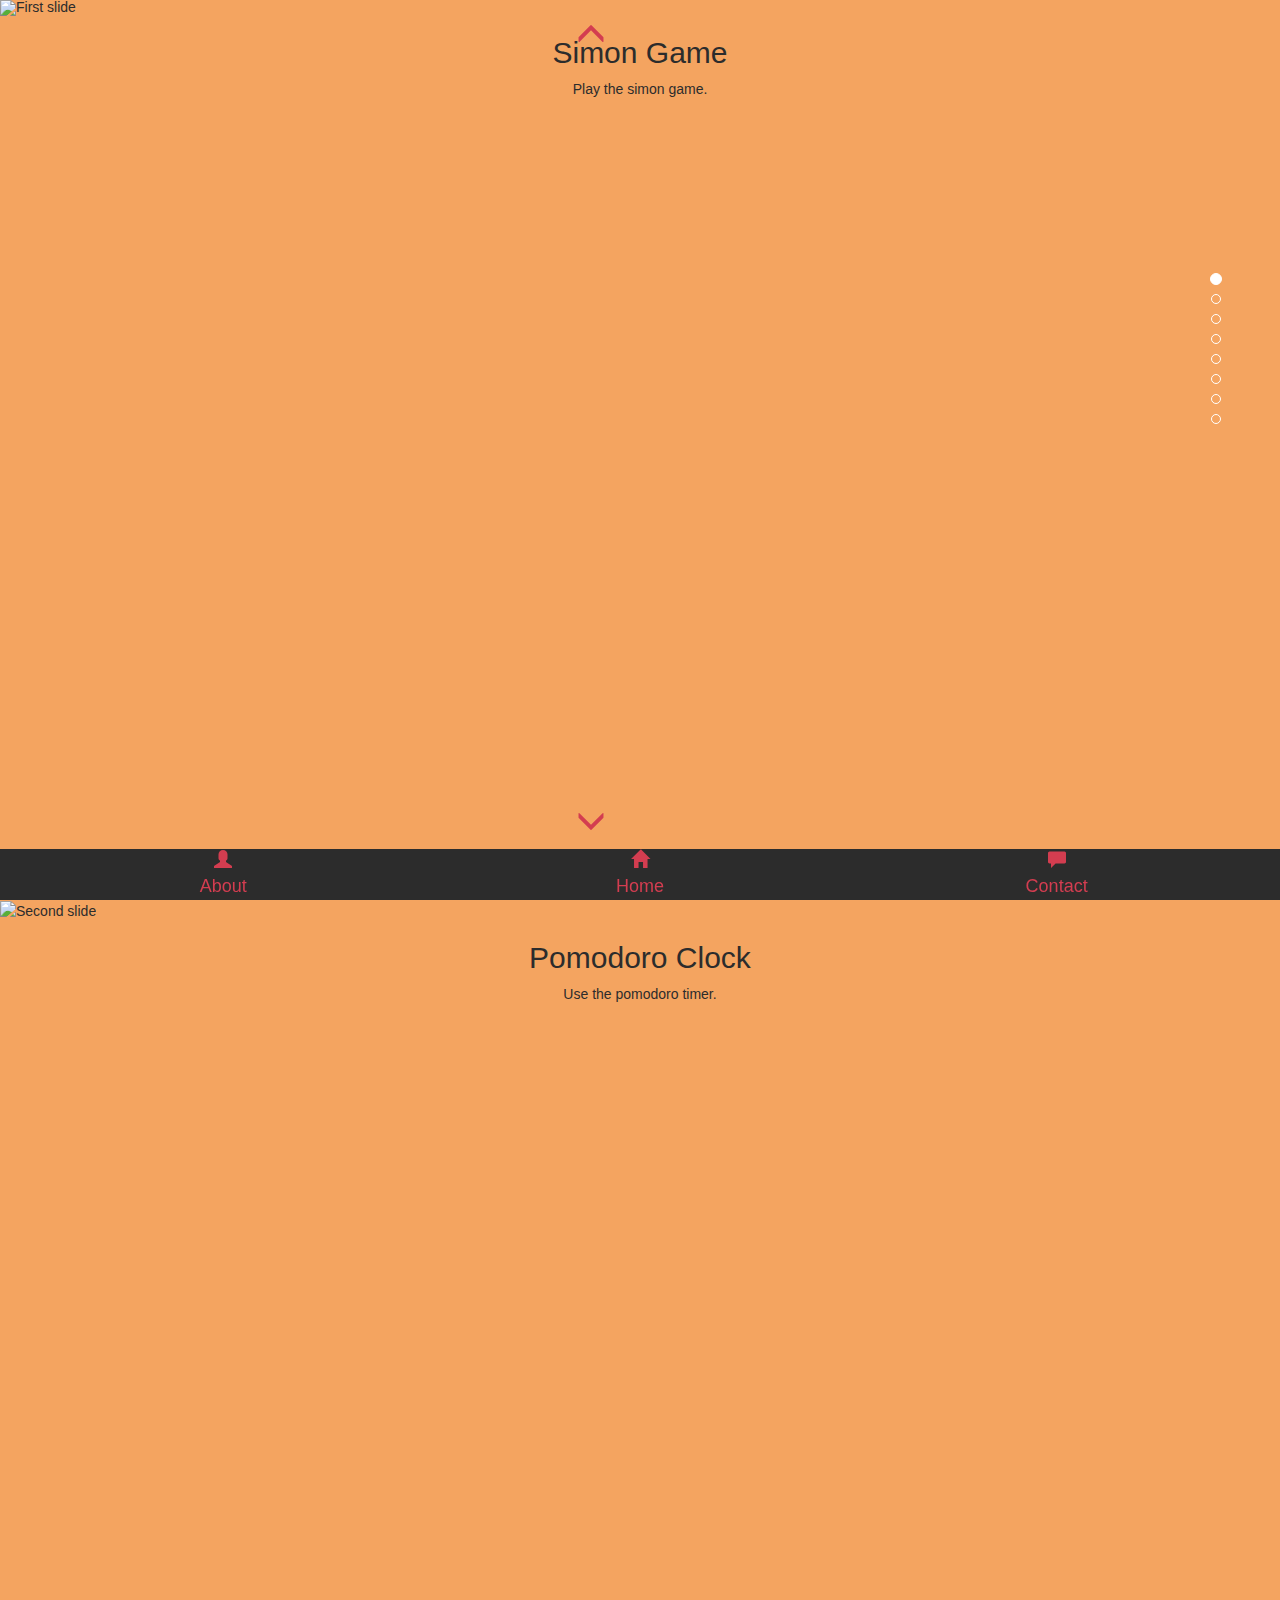
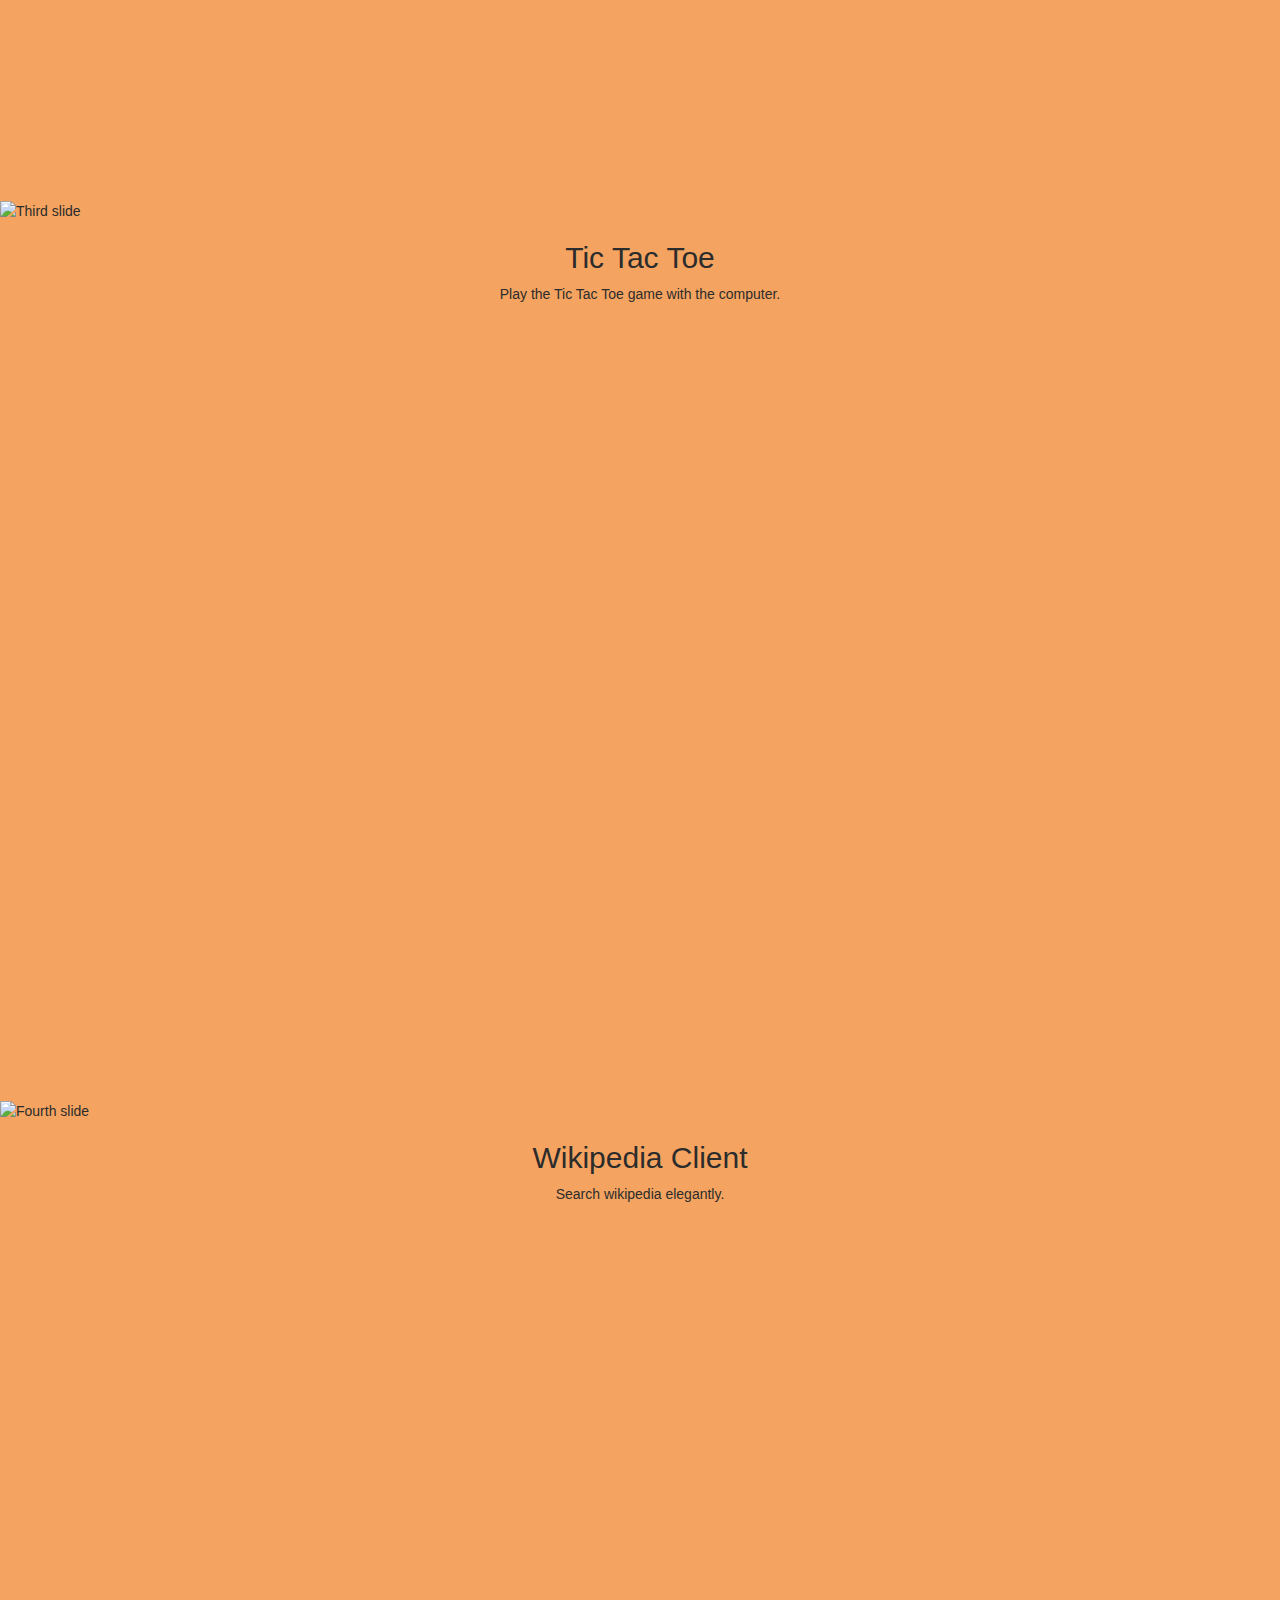
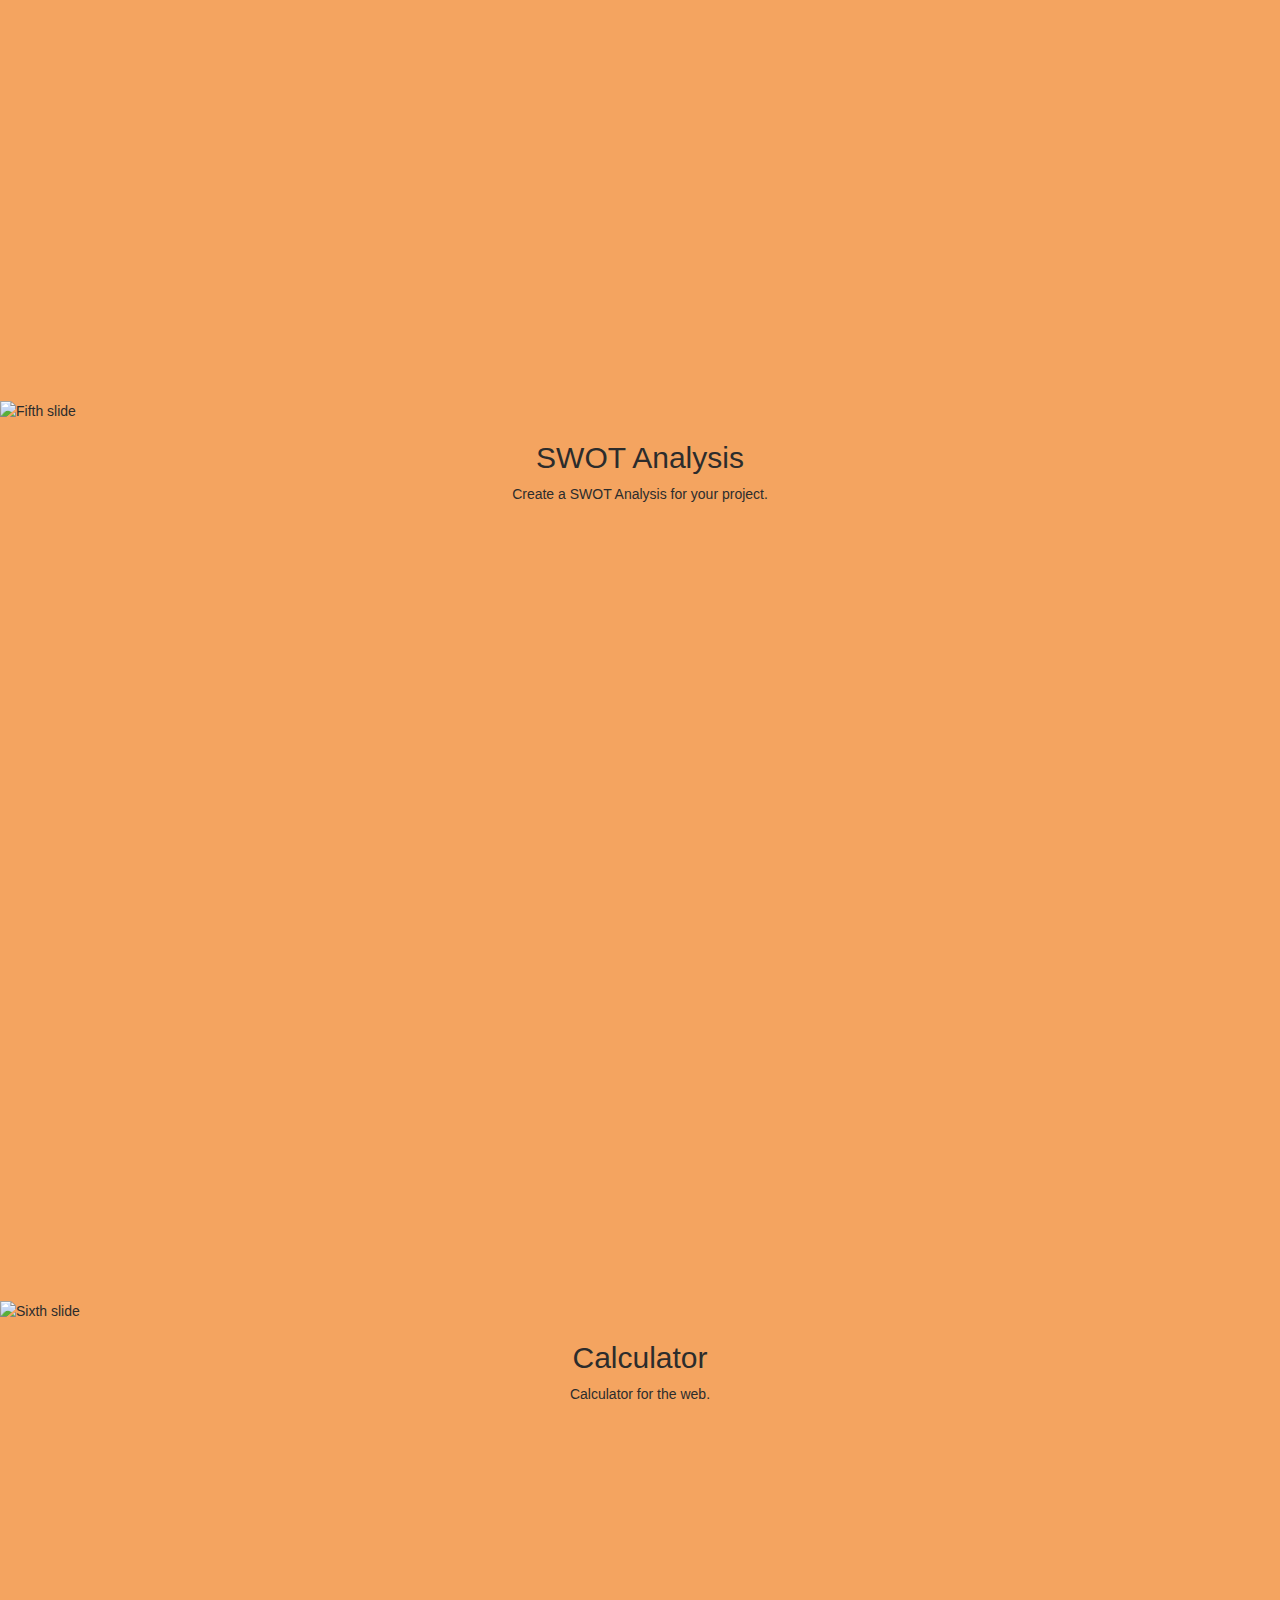
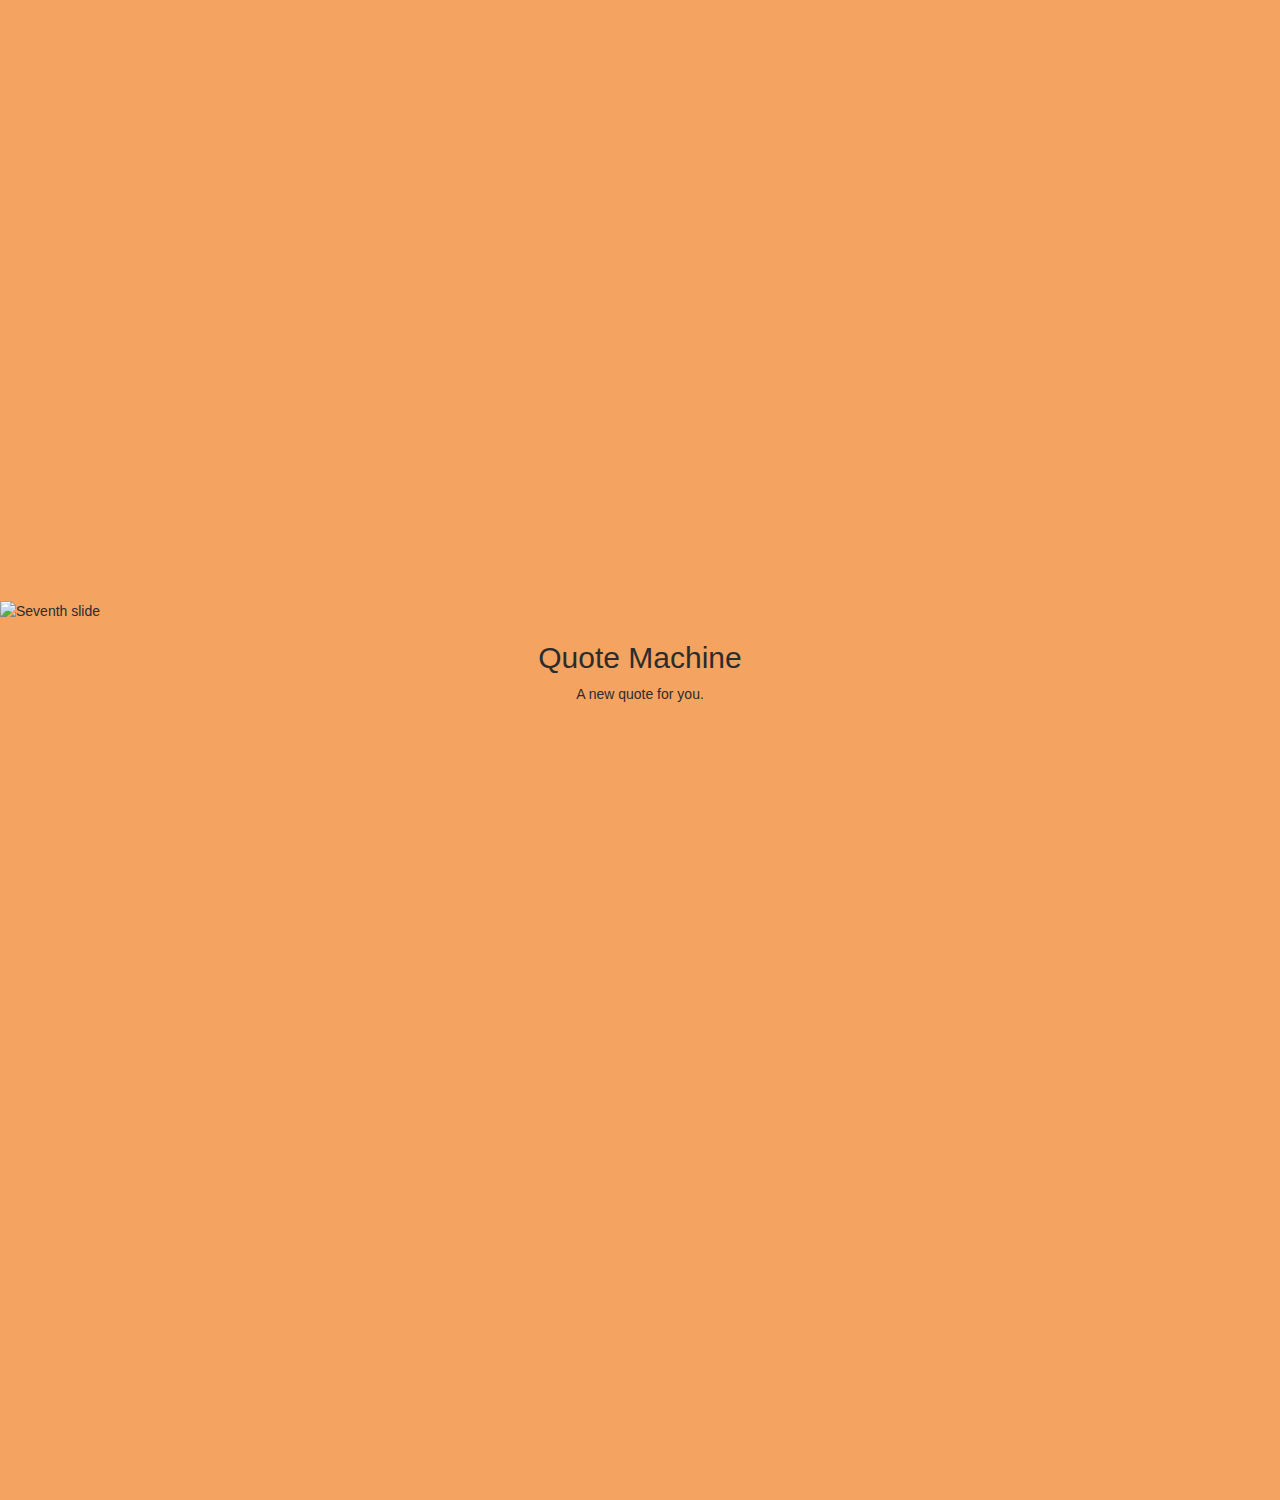
==== Projects/projects.html @ 90e14164 "Initiated the projects Page" ====
<!DOCTYPE html>
<html lang="en">  
    <head>
        <meta charset="utf-8"/>
        <meta name="viewport" content="width=device-width, initial-scale=1 user-scalable=no"/>
        <title>Rahul Gupta | Projects</title>
        <link rel="stylesheet" href="../Frameworks/bootstrap/css/bootstrap.min.css">
        <link rel="stylesheet" href="projectStyle.css">
    </head>
    <body>
        <div id="particles-js"></div>

        <div id="display" class="carousel slide" data-ride="carousel">
            <ol class="carousel-indicators">
                <li data-target="#carouselExampleIndicators" data-slide-to="0" class="active"></li><br/>
                <li data-target="#carouselExampleIndicators" data-slide-to="1"></li><br/>
                <li data-target="#carouselExampleIndicators" data-slide-to="2"></li><br/>
                <li data-target="#carouselExampleIndicators" data-slide-to="3"></li><br/>
                <li data-target="#carouselExampleIndicators" data-slide-to="4"></li><br/>
                <li data-target="#carouselExampleIndicators" data-slide-to="5"></li><br/>
                <li data-target="#carouselExampleIndicators" data-slide-to="6"></li><br/>
                <li data-target="#carouselExampleIndicators" data-slide-to="7"></li><br/>
            </ol>
            <div class="carousel-inner" role="listbox">
                <div class="item active">
                    <img class="d-block img-fluid" src="..." alt="First slide">
                    <div id="detail">
                        <h2>Simon Game</h2>
                        <p>Play the simon game.</p>
                    </div>
                </div>
                <div class="carousel-item">
                    <img class="d-block img-fluid" src="..." alt="Second slide">
                    <div id="detail">
                        <h2>Pomodoro Clock</h2>
                        <p>Use the pomodoro timer.</p>
                    </div>
                </div>
                <div class="carousel-item">
                    <img class="d-block img-fluid" src="..." alt="Third slide">
                    <div id="detail">
                        <h2>Tic Tac Toe</h2>
                        <p>Play the Tic Tac Toe game with the computer.</p>
                    </div>
                </div>
                <div class="carousel-item">
                    <img class="d-block img-fluid" src="..." alt="Fourth slide">
                    <div id="detail">
                        <h2>Wikipedia Client</h2>
                        <p>Search wikipedia elegantly.</p>
                    </div>
                </div>
                <div class="carousel-item">
                    <img class="d-block img-fluid" src="..." alt="Fifth slide">
                    <div id="detail">
                        <h2>SWOT Analysis</h2>
                        <p>Create a SWOT Analysis for your project.</p>
                    </div>
                </div>
                <div class="carousel-item">
                    <img class="d-block img-fluid" src="..." alt="Sixth slide">
                    <div id="detail">
                        <h2>Calculator</h2>
                        <p>Calculator for the web.</p>
                    </div>
                </div>
                <div class="carousel-item">
                    <img class="d-block img-fluid" src="..." alt="Seventh slide">
                    <div id="detail">
                        <h2>Quote Machine</h2>
                        <p>A new quote for you.</p>
                    </div>
                </div>
            </div>
            <a class="carousel-control-prev" href="#carouselExampleIndicators" role="button" data-slide="prev">
                <span class="carousel-control-prev-icon glyphicon glyphicon-menu-up" aria-hidden="true"></span>
                <span class="sr-only">Previous</span>
            </a>
            <a class="carousel-control-next" href="#carouselExampleIndicators" role="button" data-slide="next">
                <span class="carousel-control-next-icon glyphicon glyphicon-menu-down" aria-hidden="true"></span>
                <span class="sr-only">Next</span>
            </a>
        </div>

        <div id="navigation" class="col-xs-12">
            <a href="../About/about.html"><div id="about" class="col-xs-4"><span class="glyphicon glyphicon-user" aria-label="About"></span><br/>About</div></a>
            <a href="../index.html"><div id="home" class="col-xs-4"><span class="glyphicon glyphicon-home" aria-label="Home"></span><br/>Home</div></a>
            <a href="../Contact/contact.html"><div id="contact" class="col-xs-4"><span class="glyphicon glyphicon-comment" aria-label="Contact"></span><br/>Contact</div></a>
        </div>

        <script src="https://code.jquery.com/jquery-2.2.4.min.js" integrity="sha256-BbhdlvQf/xTY9gja0Dq3HiwQF8LaCRTXxZKRutelT44=" crossorigin="anonymous"></script>
        <script src="../Frameworks/bootstrap/js/bootstrap.min.js"></script>
        <script src="../Frameworks/particles.js-master/particles.min.js"></script>
        <script src="../particle.js"></script>
    </body>
</html>
---- Projects/projectStyle.css ----
html, body {
  background: #d33d50;
  color: #2c2c2c;
  font-family: 'Lucida Sans', 'Lucida Sans Regular', 'Lucida Grande', 'Lucida Sans Unicode', Geneva, Verdana, sans-serif;
  position: relative; }

#particles-js {
  width: 100vw;
  height: 100vh;
  z-index: 1; }

a, a:hover, a:visited, a:active {
  text-decoration: none;
  color: #d33d50;
  background: #2c2c2c; }

#display {
  position: absolute;
  top: 0%; }

.carousel-indicators:first-child {
  position: fixed;
  left: 95%;
  top: 30%; }

.carousel-inner > div {
  display: block; }

.carousel-item, .item {
  width: 100vw;
  height: 100vh;
  background-color: sandybrown; }

.carousel-control-prev {
  position: fixed;
  top: 2%;
  left: 45%;
  background-color: rgba(1, 1, 1, 0);
  font-size: 30px; }

.carousel-control-next {
  position: fixed;
  bottom: 6%;
  left: 45%;
  background-color: rgba(1, 1, 1, 0);
  font-size: 30px; }

.carousel-control-next:hover, .carousel-control-prev:hover {
  animation: pop 300ms ease-in-out forwards; }

@keyframes pop {
  0% {
    transform: scale(1);
    background-color: rgba(1, 1, 1, 0); }
  100% {
    transform: scale(1.2);
    text-shadow: 0px 0px 3px #2c2c2c;
    background-color: rgba(1, 1, 1, 0); } }
#detail h2, #detail p {
  text-align: center; }

#navigation {
  text-align: center;
  position: fixed;
  bottom: 0%;
  background: #2c2c2c;
  color: #d33d50; }

#navigation > a > div:hover {
  background: #2c2c2c;
  animation: popOut 200ms ease-in-out forwards; }

@keyframes popOut {
  0% {
    transform: scale(1); }
  100% {
    transform: scale(1.2);
    box-shadow: 0px -3px 5px black; } }
@media only screen and (min-width: 320px) {
  #navigation {
    font-size: 16px; }

  #title {
    font-size: 50px;
    text-shadow: 2px 3px 6px black; }

  #dev {
    font-size: 30px;
    box-shadow: 2px 3px 6px black; } }
@media only screen and (min-width: 768px) {
  #navigation {
    font-size: 18px; }

  #title {
    font-size: 60px;
    top: 39%; }

  #dev {
    font-size: 35px;
    top: 51%; } }

/*# sourceMappingURL=projectStyle.css.map */
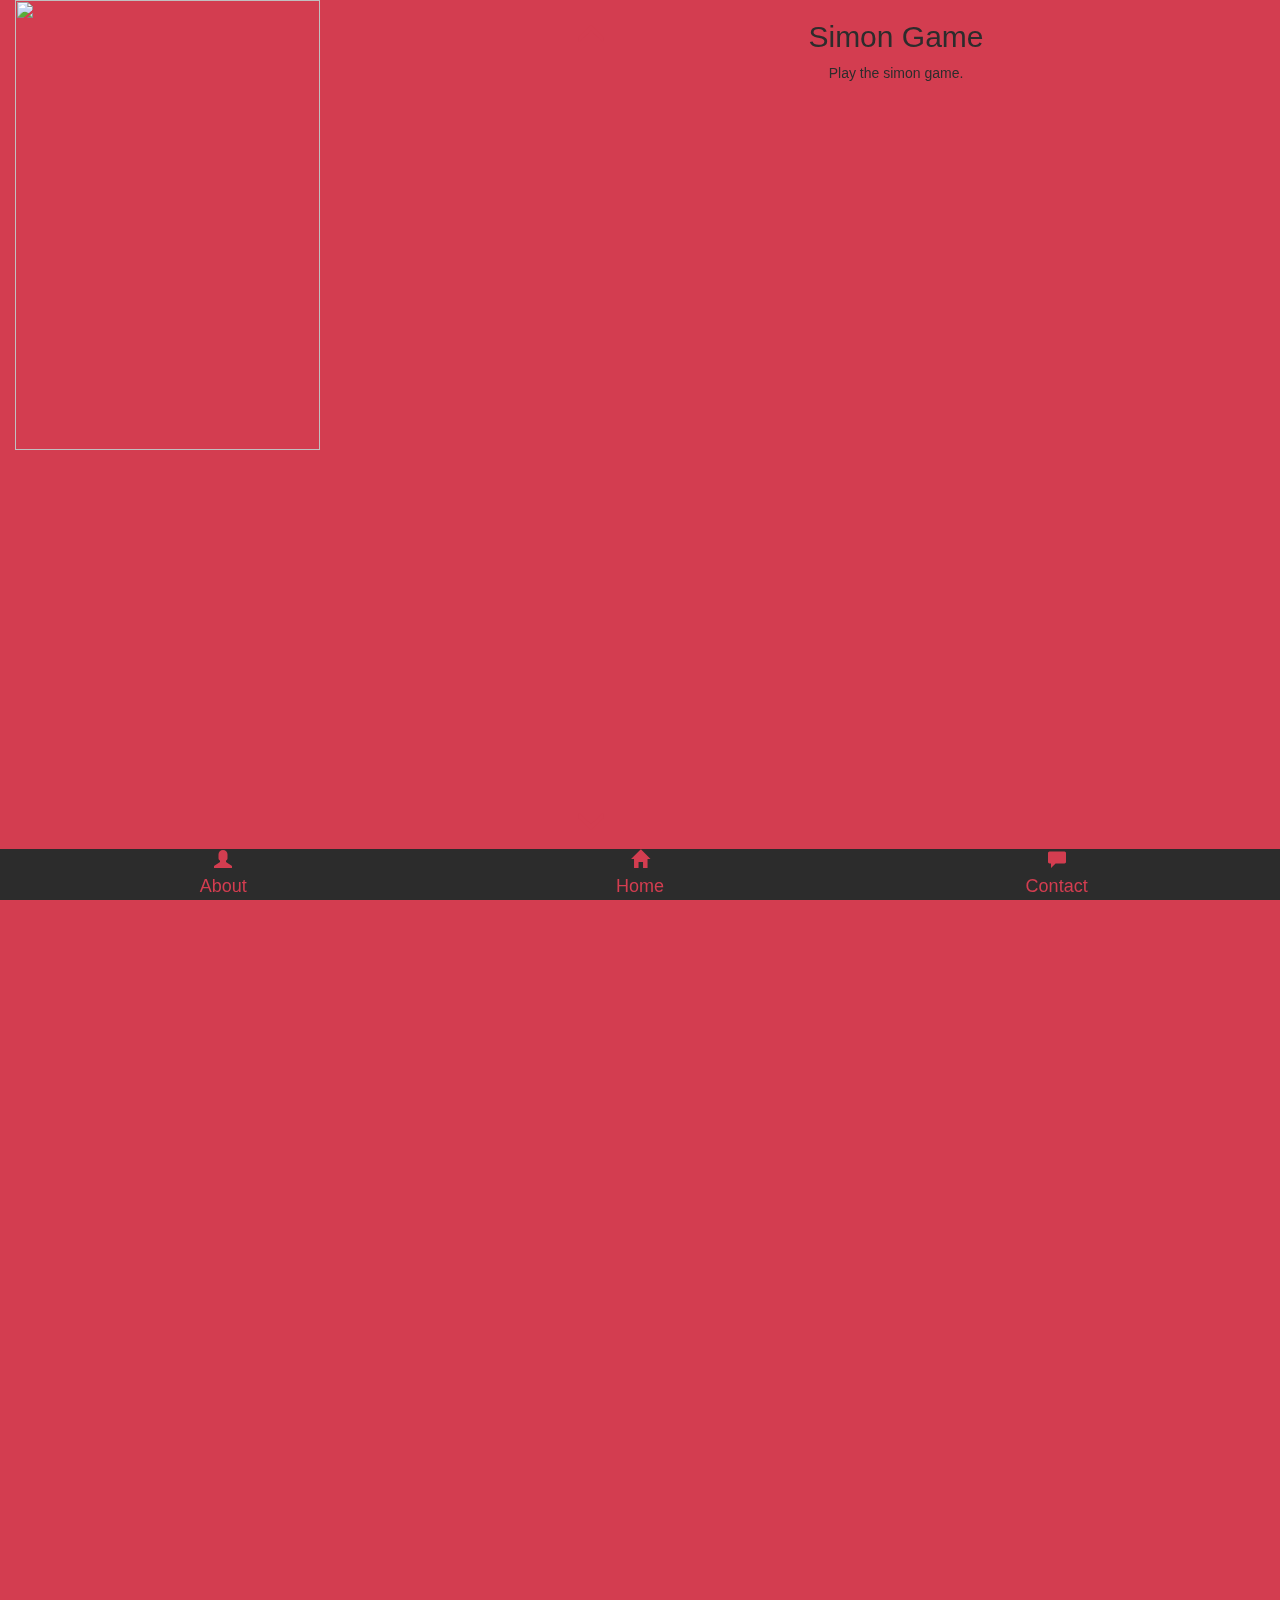
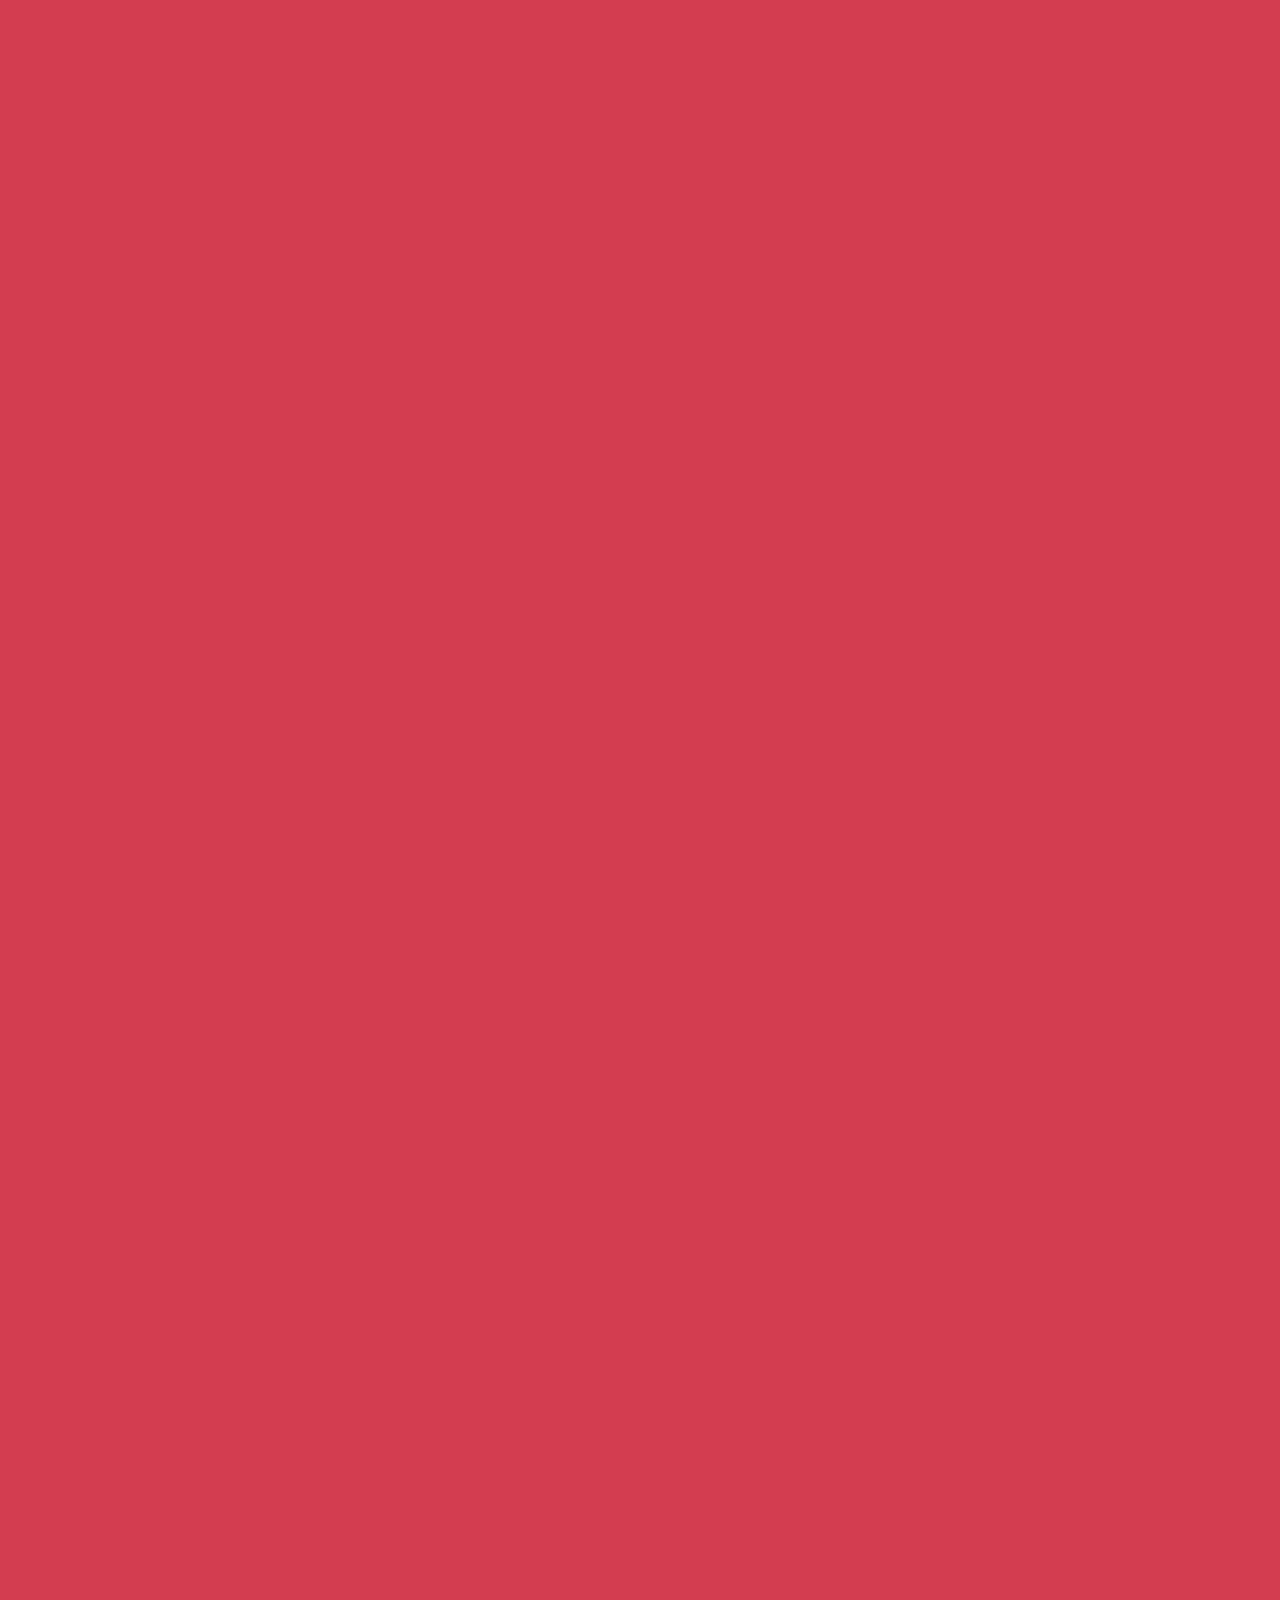
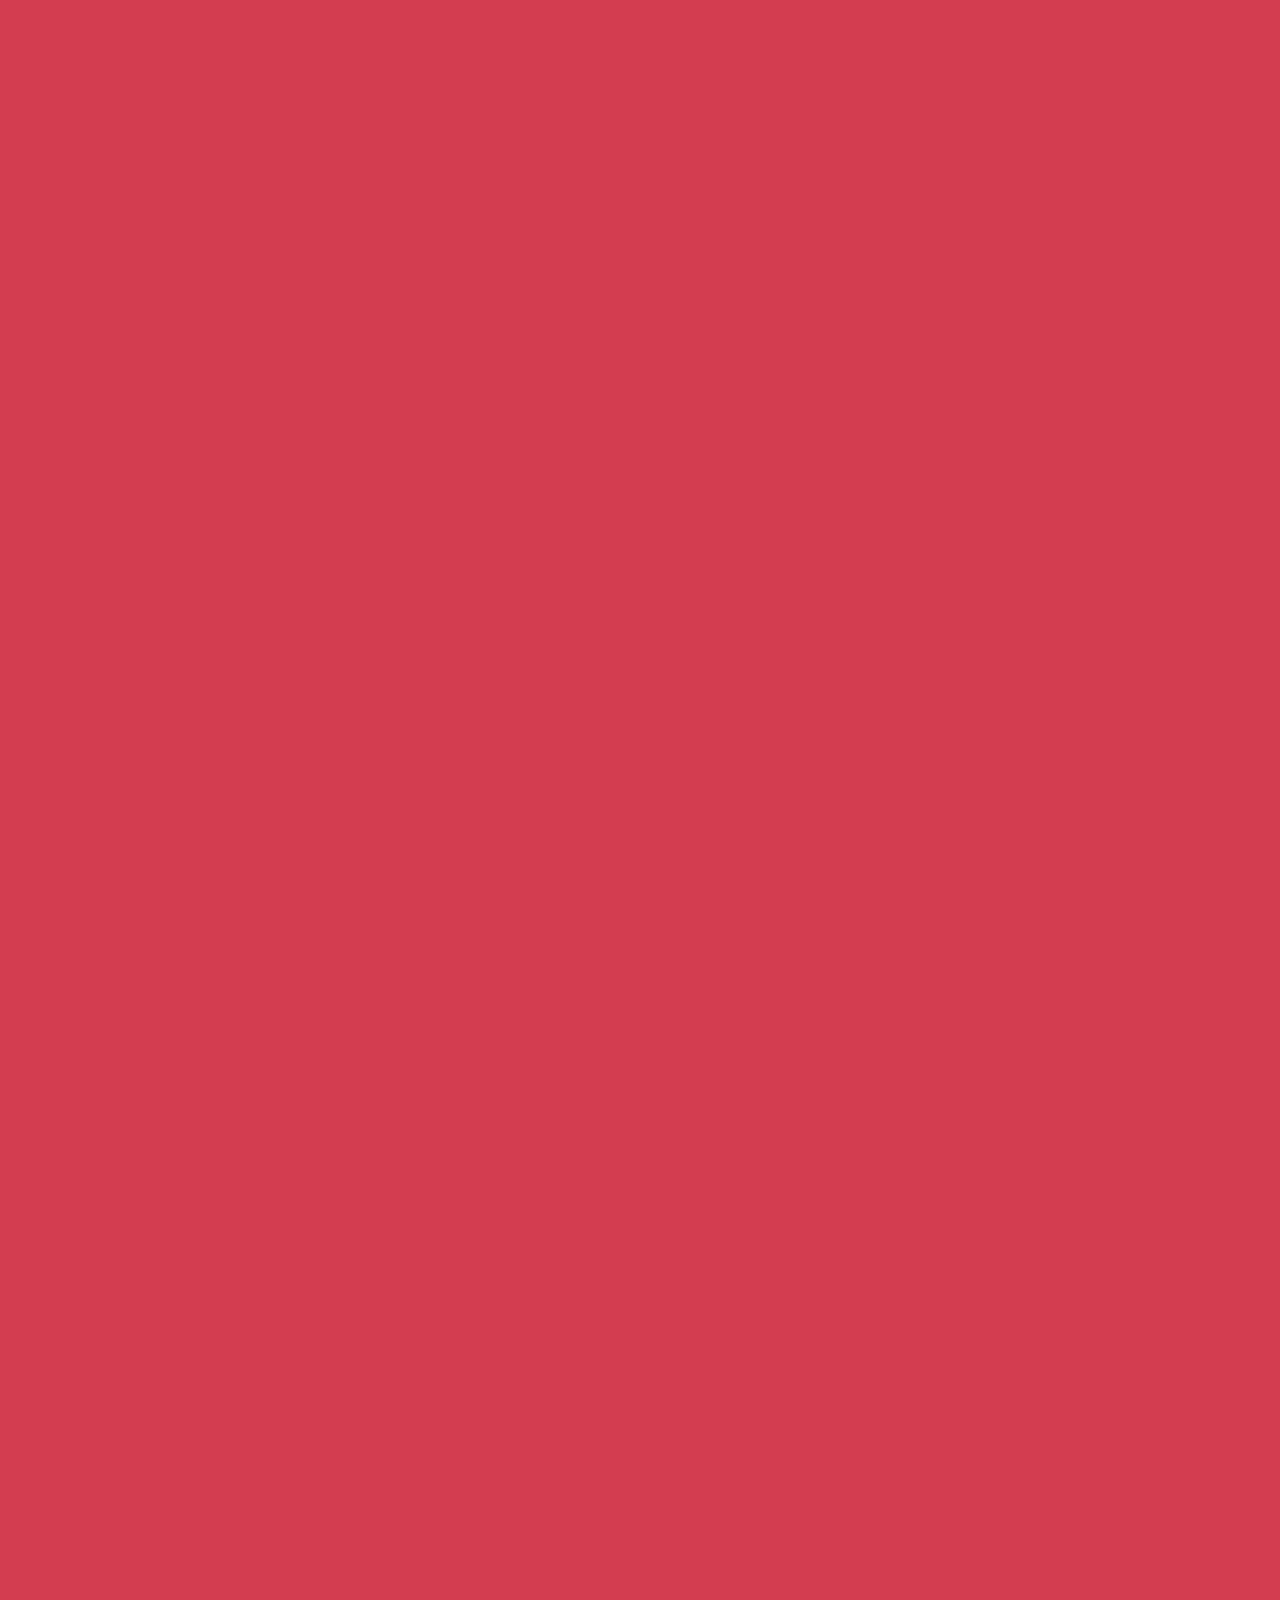
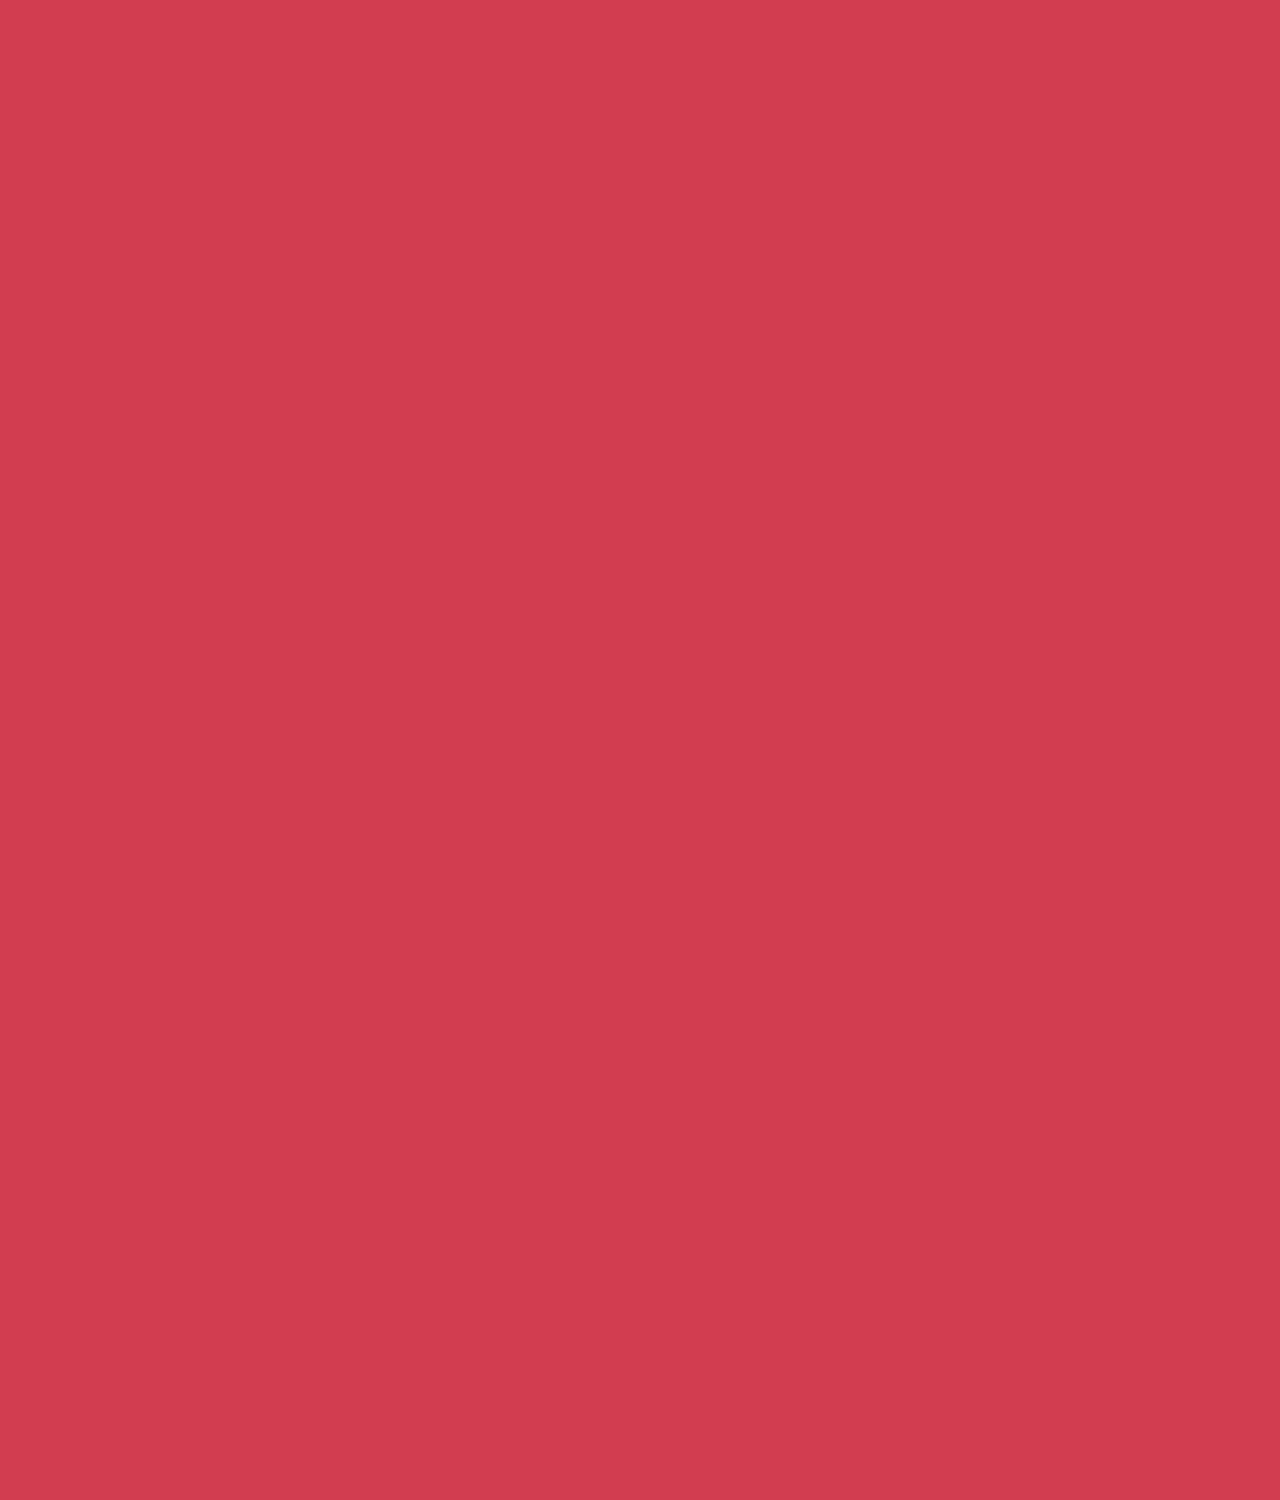
==== commit acb0152a: "Updated" ====
--- a/Projects/projects.html
+++ b/Projects/projects.html
@@ -5,82 +5,83 @@
         <meta name="viewport" content="width=device-width, initial-scale=1 user-scalable=no"/>
         <title>Rahul Gupta | Projects</title>
         <link rel="stylesheet" href="../Frameworks/bootstrap/css/bootstrap.min.css">
+        <link rel="stylesheet" href="../Frameworks/fullPage.js-master/jquery.fullPage.css">
         <link rel="stylesheet" href="projectStyle.css">
     </head>
     <body>
-        <div id="particles-js"></div>
-
-        <div id="display" class="carousel slide" data-ride="carousel">
-            <ol class="carousel-indicators">
-                <li data-target="#carouselExampleIndicators" data-slide-to="0" class="active"></li><br/>
-                <li data-target="#carouselExampleIndicators" data-slide-to="1"></li><br/>
-                <li data-target="#carouselExampleIndicators" data-slide-to="2"></li><br/>
-                <li data-target="#carouselExampleIndicators" data-slide-to="3"></li><br/>
-                <li data-target="#carouselExampleIndicators" data-slide-to="4"></li><br/>
-                <li data-target="#carouselExampleIndicators" data-slide-to="5"></li><br/>
-                <li data-target="#carouselExampleIndicators" data-slide-to="6"></li><br/>
-                <li data-target="#carouselExampleIndicators" data-slide-to="7"></li><br/>
-            </ol>
-            <div class="carousel-inner" role="listbox">
-                <div class="item active">
-                    <img class="d-block img-fluid" src="..." alt="First slide">
-                    <div id="detail">
-                        <h2>Simon Game</h2>
-                        <p>Play the simon game.</p>
-                    </div>
+        <div id="fullpage" class="display">
+            <div class="section" id="page1">
+                <div id="image">
+                    <img src="#" alt="" class="col-xs-12 col-sm-6">
                 </div>
-                <div class="carousel-item">
-                    <img class="d-block img-fluid" src="..." alt="Second slide">
-                    <div id="detail">
-                        <h2>Pomodoro Clock</h2>
-                        <p>Use the pomodoro timer.</p>
-                    </div>
-                </div>
-                <div class="carousel-item">
-                    <img class="d-block img-fluid" src="..." alt="Third slide">
-                    <div id="detail">
-                        <h2>Tic Tac Toe</h2>
-                        <p>Play the Tic Tac Toe game with the computer.</p>
-                    </div>
-                </div>
-                <div class="carousel-item">
-                    <img class="d-block img-fluid" src="..." alt="Fourth slide">
-                    <div id="detail">
-                        <h2>Wikipedia Client</h2>
-                        <p>Search wikipedia elegantly.</p>
-                    </div>
-                </div>
-                <div class="carousel-item">
-                    <img class="d-block img-fluid" src="..." alt="Fifth slide">
-                    <div id="detail">
-                        <h2>SWOT Analysis</h2>
-                        <p>Create a SWOT Analysis for your project.</p>
-                    </div>
-                </div>
-                <div class="carousel-item">
-                    <img class="d-block img-fluid" src="..." alt="Sixth slide">
-                    <div id="detail">
-                        <h2>Calculator</h2>
-                        <p>Calculator for the web.</p>
-                    </div>
-                </div>
-                <div class="carousel-item">
-                    <img class="d-block img-fluid" src="..." alt="Seventh slide">
-                    <div id="detail">
-                        <h2>Quote Machine</h2>
-                        <p>A new quote for you.</p>
-                    </div>
+                <div id="description">
+                    <h2 class="col-xs-12 col-sm-6">Simon Game</h2>
+                    <p class="col-xs-12 col-sm-6">Play the simon game.</p>
                 </div>
             </div>
-            <a class="carousel-control-prev" href="#carouselExampleIndicators" role="button" data-slide="prev">
-                <span class="carousel-control-prev-icon glyphicon glyphicon-menu-up" aria-hidden="true"></span>
-                <span class="sr-only">Previous</span>
-            </a>
-            <a class="carousel-control-next" href="#carouselExampleIndicators" role="button" data-slide="next">
-                <span class="carousel-control-next-icon glyphicon glyphicon-menu-down" aria-hidden="true"></span>
-                <span class="sr-only">Next</span>
-            </a>
+            <div class="section" id="page2">
+                <div id="image">
+                    <img src="#" alt="" class="col-xs-12 col-sm-6">
+                </div>
+                <div id="description">
+                    <h2 class="col-xs-12 col-sm-6">Pomodoro Clock</h2>
+                    <p class="col-xs-12 col-sm-6">Use the pomodoro timer.</p>
+                </div>
+            </div>
+            <div class="section" id="page3">
+                <div id="image">
+                    <img src="#" alt="" class="col-xs-12 col-sm-6">
+                </div>
+                <div id="description">
+                    <h2 class="col-xs-12 col-sm-6">Tic Tac Toe</h2>
+                    <p class="col-xs-12 col-sm-6">Play the Tic Tac Toe game with the computer.</p>
+                </div>
+            </div>
+            <div class="section" id="page4">
+                <div id="image">
+                    <img src="#" alt="" class="col-xs-12 col-sm-6">
+                </div>
+                <div id="description">                    
+                    <h2 class="col-xs-12 col-sm-6">Wikipedia Client</h2>
+                    <p class="col-xs-12 col-sm-6">Search wikipedia elegantly.</p>
+                </div>
+            </div>
+            <div class="section" id="page5">
+                <div id="image">
+                    <img src="#" alt="" class="col-xs-12 col-sm-6">
+                </div>
+                <div id="description">
+                    <h2 class="col-xs-12 col-sm-6">SWOT Analysis</h2>
+                    <p class="col-xs-12 col-sm-6">Create a SWOT Analysis for your project.</p>
+                </div>
+            </div>
+            <div class="section" id="page6">
+                <div id="image">
+                    <img src="#" alt="" class="col-xs-12 col-sm-6">
+                </div>
+                <div id="description">
+                    <h2 class="col-xs-12 col-sm-6">Calculator</h2>
+                    <p class="col-xs-12 col-sm-6">Calculator for the web.</p>
+                </div>
+            </div>
+            <div class="section" id="page7">
+                <div id="image">
+                    <img src="#" alt="" class="col-xs-12 col-sm-6">
+                </div>
+                <div id="description">
+                    <h2 class="col-xs-12 col-sm-6">Quote Machine</h2>
+                    <p class="col-xs-12 col-sm-6">A new quote for you.</p>
+                </div>
+            </div>
         </div>
+        <a href="#" class="prev-icon">
+            <span class="glyphicon glyphicon-menu-up" aria-hidden="true"></span>
+            <span class="sr-only">Previous</span>
+        </a>
+        <a href="#" class="next-icon">
+            <span class="glyphicon glyphicon-menu-down" aria-hidden="true"></span>
+            <span class="sr-only">Next</span>
+        </a>
 
         <div id="navigation" class="col-xs-12">
             <a href="../About/about.html"><div id="about" class="col-xs-4"><span class="glyphicon glyphicon-user" aria-label="About"></span><br/>About</div></a>
@@ -91,7 +92,9 @@
         <script src="https://code.jquery.com/jquery-2.2.4.min.js" integrity="sha256-BbhdlvQf/xTY9gja0Dq3HiwQF8LaCRTXxZKRutelT44=" crossorigin="anonymous"></script>
         <script src="../Frameworks/bootstrap/js/bootstrap.min.js"></script>
         <script src="../Frameworks/particles.js-master/particles.min.js"></script>
+        <script src="../Frameworks/fullPage.js-master/jquery.fullPage.min.js"></script>
         <script src="../particle.js"></script>
+        <script src="projectApp.js"></script>
     </body>
 </html>
 
--- a/Projects/projectStyle.css
+++ b/Projects/projectStyle.css
@@ -4,48 +4,41 @@
   font-family: 'Lucida Sans', 'Lucida Sans Regular', 'Lucida Grande', 'Lucida Sans Unicode', Geneva, Verdana, sans-serif;
   position: relative; }
 
-#particles-js {
-  width: 100vw;
-  height: 100vh;
-  z-index: 1; }
-
 a, a:hover, a:visited, a:active {
   text-decoration: none;
   color: #d33d50;
   background: #2c2c2c; }
 
-#display {
+.display {
   position: absolute;
   top: 0%; }
 
-.carousel-indicators:first-child {
-  position: fixed;
-  left: 95%;
-  top: 30%; }
+.display > div {
+  display: block;
+  position: relative;
+  width: 100vw;
+  height: 100vh; }
 
-.carousel-inner > div {
-  display: block; }
+img {
+  height: 50vh;
+  position: aboslute;
+  top: 0%; }
 
-.carousel-item, .item {
-  width: 100vw;
-  height: 100vh;
-  background-color: sandybrown; }
-
-.carousel-control-prev {
-  position: fixed;
+.prev-icon {
+  position: fixed !important;
   top: 2%;
   left: 45%;
   background-color: rgba(1, 1, 1, 0);
   font-size: 30px; }
 
-.carousel-control-next {
-  position: fixed;
+.next-icon {
+  position: fixed !important;
   bottom: 6%;
   left: 45%;
   background-color: rgba(1, 1, 1, 0);
   font-size: 30px; }
 
-.carousel-control-next:hover, .carousel-control-prev:hover {
+.next-icon:hover, .prev-icon:hover {
   animation: pop 300ms ease-in-out forwards; }
 
 @keyframes pop {
@@ -56,8 +49,15 @@
     transform: scale(1.2);
     text-shadow: 0px 0px 3px #2c2c2c;
     background-color: rgba(1, 1, 1, 0); } }
-#detail h2, #detail p {
+h2, p {
   text-align: center; }
+
+#image {
+  width: 100vw; }
+
+#description {
+  width: 80vw;
+  margin: 0 auto; }
 
 #navigation {
   text-align: center;
